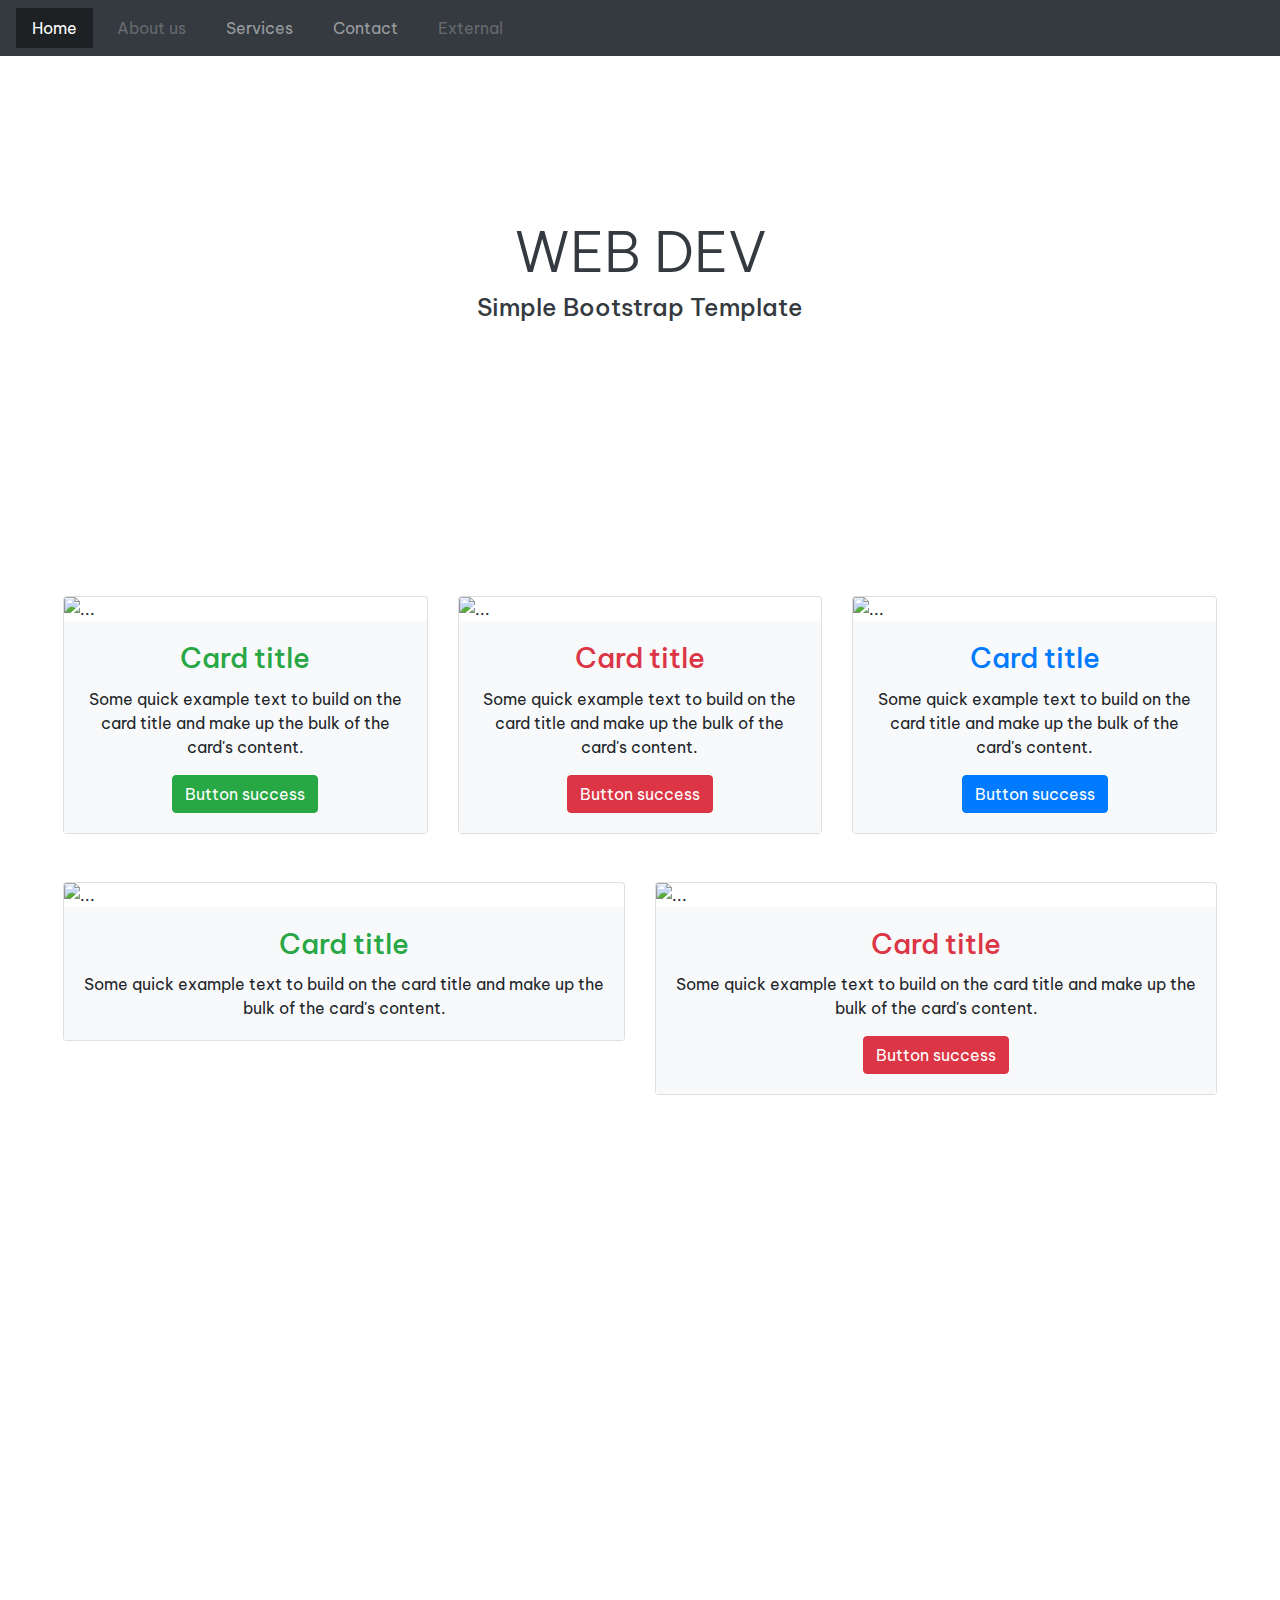
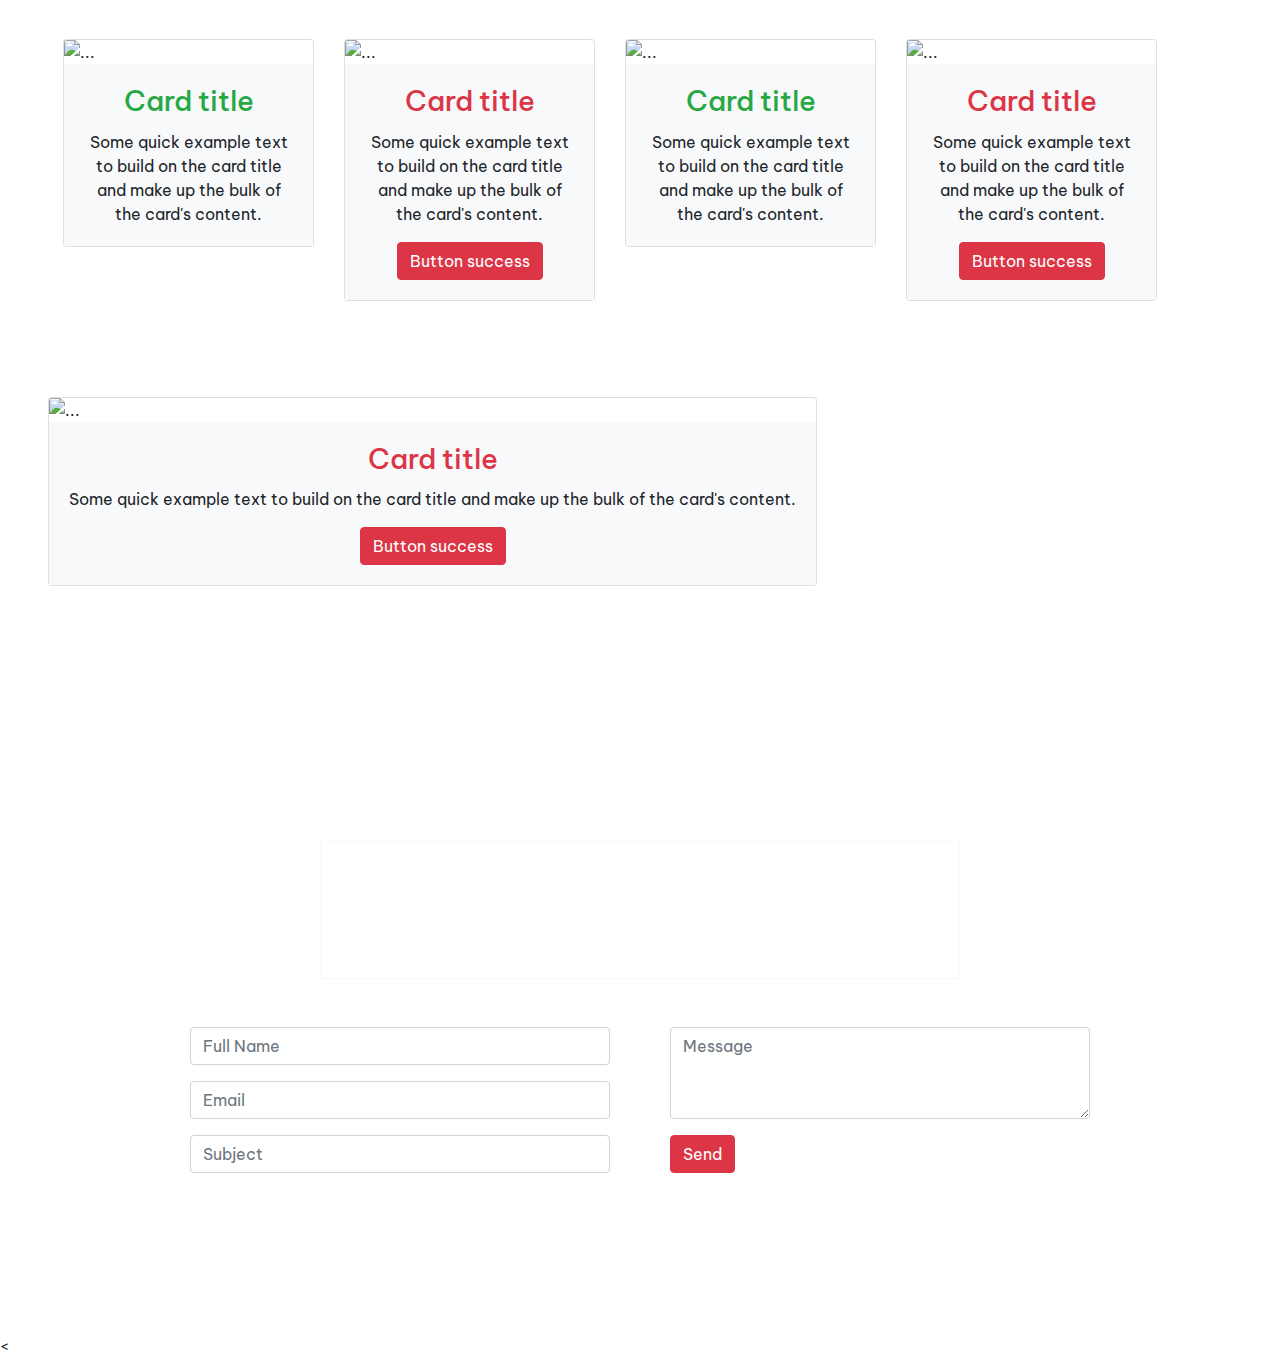
==== template1/index.html @ 03111ff4 "Initial commit" ====
<!DOCTYPE html>
<html>

<head>
    <meta charset="utf-8">
    <meta name="viewport" content="width=device-width, initial-scale=1.0">
    <link rel="stylesheet" href="https://stackpath.bootstrapcdn.com/bootstrap/4.3.1/css/bootstrap.min.css" integrity="sha384-ggOyR0iXCbMQv3Xipma34MD+dH/1fQ784/j6cY/iJTQUOhcWr7x9JvoRxT2MZw1T" crossorigin="anonymous">
    <link rel="stylesheet" type="text/css" href="style.css">
    <title>Template 1</title>
</head>

<body>
    <header class="fixed-top">
        <nav class="navbar navbar-expand-lg navbar-dark d-flex justify-content-end">
            <button class="navbar-toggler bg-dark bg-light" type="button" data-toggle="collapse" data-target="#navbarSupportedContent" aria-controls="navbarSupportedContent" aria-expanded="false" aria-label="Toggle navigation">
		    <span class="navbar-toggler-icon"></span>
		  </button>
            <div class="collapse navbar-collapse mt-2 bg-dark bg-light" id="navbarSupportedContent">
                <ul class="navbar-nav mr-auto">
                    <li class="nav-item d-flex">
                        <a class="nav-link text-center px-3 py-2 btn-dark active" id="btn-homepage">Home</a>
                    </li>
                    <li class="nav-item">
                        <a class="nav-link text-center px-3 py-2 btn-dark disabled" id="btn-homepage">About us</a>
                    </li>
                    <li class="nav-item">
                        <a class="nav-link  text-center px-3 py-2 btn-dark" id="btn-services">Services</a>
                    </li>
                    <li class="nav-item">
                        <a class="nav-link text-center px-3 py-2 btn-dark" id="btn-contact">Contact</a>
                    </li>
                    <li class="nav-item">
                        <a class="nav-link text-center px-3 py-2 btn-dark disabled">External</a>
                    </li>
            </div>
        </nav>
    </header>
    <main>
        <section id="homepage" class="d-flex justify-content-center align-items-center flex-column">
            <div id="homehero" class="pt-5 d-flex justify-content-center align-items-center flex-column container-fluid">
                <div class="mt-5 mb-5 d-flex justify-content-center align-items-center flex-column">
                    <h1 class="display-4 text-dark">WEB DEV</h1>
                    <h4 class="text-dark">Simple Bootstrap Template</h4>
                </div>
            </div>
            <div class="bg-white row w-100 pt-5 px-5">
                <div class="col-md-4 mt-5">
                    <div class="card">
                        <img src="https://making-the-web.com/sites/default/files/clipart/155554/fruit-garden-cliparts-155554-2408425.jpg" class="card-img-top" alt="...">
                        <div class="card-body text-center bg-light">
                            <h3 class="card-title text-success">Card title</h3>
                            <p class="card-text">Some quick example text to build on the card title and make up the bulk of the card's content.</p>
                            <button class="btn btn-success">Button success</button>
                        </div>
                    </div>
                </div>
                <div class="col-md-4 mt-5">
                    <div class="card">
                        <img src="https://making-the-web.com/sites/default/files/clipart/155554/fruit-garden-cliparts-155554-2408425.jpg" class="card-img-top" alt="...">
                        <div class="card-body text-center bg-light">
                            <h3 class="card-title text-danger">Card title</h3>
                            <p class="card-text">Some quick example text to build on the card title and make up the bulk of the card's content.</p>
                            <button class="btn btn-danger">Button success</button>
                        </div>
                    </div>
                </div>
                <div class="col-md-4 mt-5">
                    <div class="card">
                        <img src="https://making-the-web.com/sites/default/files/clipart/155554/fruit-garden-cliparts-155554-2408425.jpg" class="card-img-top" alt="...">
                        <div class="card-body text-center bg-light">
                            <h3 class="card-title text-primary">Card title</h3>
                            <p class="card-text">Some quick example text to build on the card title and make up the bulk of the card's content.</p>
                            <button class="btn btn-primary">Button success</button>
                        </div>
                    </div>
                </div>
                <div class="col-md-6 mt-5">
                    <div class="card">
                        <img src="https://making-the-web.com/sites/default/files/clipart/155554/fruit-garden-cliparts-155554-2408425.jpg" class="card-img-top" alt="...">
                        <div class="card-body text-center bg-light">
                            <h3 class="card-title text-success">Card title</h3>
                            <p class="card-text">Some quick example text to build on the card title and make up the bulk of the card's content.</p>
                        </div>
                    </div>
                </div>
                <div class="col-md-6 mt-5 mb-5">
                    <div class="card">
                        <img src="https://making-the-web.com/sites/default/files/clipart/155554/fruit-garden-cliparts-155554-2408425.jpg" class="card-img-top" alt="...">
                        <div class="card-body text-center bg-light">
                            <h3 class="card-title text-danger">Card title</h3>
                            <p class="card-text">Some quick example text to build on the card title and make up the bulk of the card's content.</p>
                            <button class="btn btn-danger">Button success</button>
                        </div>
                    </div>
                </div>
            </div>
        </section>
        <section id="services" class="d-flex justify-content-center align-items-center flex-column">
            <div id="homehero1" class="pt-5 d-flex justify-content-center align-items-center flex-column container-fluid">
                <div class="mt-5 mb-5 d-flex justify-content-center align-items-center flex-column">
                    <h1 class="display-4 text-white">Our services</h1>
                    <h5 class="text-white w-75">Lorem ipsum dolor sit amet, consectetur adipisicing elit, sed do eiusmod tempor incididunt ut labore et dolore magna aliqua. Ut enim ad minim veniam.
                    </h5>
                </div>
            </div>
            <div class="bg-white row w-100 pt-5 px-5">
                <div class="col-lg-6 col-sm-12 row">
                    <div class="col-lg-6  col-md-6 mt-5">
                        <div class="card">
                            <img src="https://making-the-web.com/sites/default/files/clipart/155554/fruit-garden-cliparts-155554-2408425.jpg" class="card-img-top" alt="...">
                            <div class="card-body text-center bg-light">
                                <h3 class="card-title text-success">Card title</h3>
                                <p class="card-text">Some quick example text to build on the card title and make up the bulk of the card's content.</p>
                            </div>
                        </div>
                    </div>
                    <div class="col-lg-6  col-md-6 mt-5 mb-5">
                        <div class="card">
                            <img src="https://making-the-web.com/sites/default/files/clipart/155554/fruit-garden-cliparts-155554-2408425.jpg" class="card-img-top" alt="...">
                            <div class="card-body text-center bg-light">
                                <h3 class="card-title text-danger">Card title</h3>
                                <p class="card-text">Some quick example text to build on the card title and make up the bulk of the card's content.</p>
                                <button class="btn btn-danger">Button success</button>
                            </div>
                        </div>
                    </div>
                </div>
                <div class="col-lg-6 col-sm-12 row">
                    <div class="col-lg-6  col-md-6 mt-5">
                        <div class="card">
                            <img src="https://making-the-web.com/sites/default/files/clipart/155554/fruit-garden-cliparts-155554-2408425.jpg" class="card-img-top" alt="...">
                            <div class="card-body text-center bg-light">
                                <h3 class="card-title text-success">Card title</h3>
                                <p class="card-text">Some quick example text to build on the card title and make up the bulk of the card's content.</p>
                            </div>
                        </div>
                    </div>
                    <div class="col-lg-6 col-md-6 mt-5 mb-5">
                        <div class="card">
                            <img src="https://making-the-web.com/sites/default/files/clipart/155554/fruit-garden-cliparts-155554-2408425.jpg" class="card-img-top" alt="...">
                            <div class="card-body text-center bg-light">
                                <h3 class="card-title text-danger">Card title</h3>
                                <p class="card-text">Some quick example text to build on the card title and make up the bulk of the card's content.</p>
                                <button class="btn btn-danger">Button success</button>
                            </div>
                        </div>
                    </div>
                </div>
                <div class="col-12-3 mt-5 mb-5">
                    <div class="card">
                        <img src="https://making-the-web.com/sites/default/files/clipart/155554/fruit-garden-cliparts-155554-2408425.jpg" class="card-img-top" alt="...">
                        <div class="card-body text-center bg-light">
                            <h3 class="card-title text-danger">Card title</h3>
                            <p class="card-text">Some quick example text to build on the card title and make up the bulk of the card's content.</p>
                            <button class="btn btn-danger">Button success</button>
                        </div>
                    </div>
                </div>
            </div>
        </section>
        <section id="contact">
            <form id="form-bg" class="d-flex justify-content-center align-items-center flex-column">
                <div class="w-50 border border-light px-5 py-4">
                    <p class="text-white text-center">
                        Lorem ipsum dolor sit amet, consectetur adipisicing elit, sed do eiusmod tempor incididunt ut labore et dolore magna aliqua. Ut enim ad minim veniam
                    </p>
                </div>
                <div class="row w-75 mt-5" id="contact-form">
                    <div class="col-md-6">
                        <div class="col-md-12">
                            <div class="form-group">
                                <input type="text" class="form-control" placeholder="Full Name">
                            </div>
                        </div>
                        <div class="col-md-12">
                            <div class="form-group">
                                <input type="text" class="form-control" placeholder="Email">
                            </div>
                        </div>
                        <div class="col-md-12">
                            <div class="form-group">
                                <input type="text" class="form-control" placeholder="Subject">
                            </div>
                        </div>
                    </div>
                    <div class="col-md-6">
                        <div class="col-md-12">
                            <div class="form-group">
                                <textarea class="form-control" id="text-area" placeholder="Message"></textarea>
                            </div>
                            <button class="btn btn-danger">Send</button>
                        </div>
                    </div>
                </div>
            </form>
        </section>
    </main>
</body>
<<script src="https://code.jquery.com/jquery-3.2.1.min.js"></script>
    <script src="https://cdnjs.cloudflare.com/ajax/libs/popper.js/1.14.7/umd/popper.min.js" integrity="sha384-UO2eT0CpHqdSJQ6hJty5KVphtPhzWj9WO1clHTMGa3JDZwrnQq4sF86dIHNDz0W1" crossorigin="anonymous"></script>
    <script src="https://stackpath.bootstrapcdn.com/bootstrap/4.3.1/js/bootstrap.min.js" integrity="sha384-JjSmVgyd0p3pXB1rRibZUAYoIIy6OrQ6VrjIEaFf/nJGzIxFDsf4x0xIM+B07jRM" crossorigin="anonymous"></script>
    <script type="text/javascript" src="script.js"></script>

</html>
---- template1/style.css ----
@import url('https://fonts.googleapis.com/css?family=Be+Vietnam&display=swap');


main section{
 	position: relative;
}

main section::after {
	content: "";
	background: url(https://making-the-web.com/sites/default/files/clipart/155554/fruit-garden-cliparts-155554-2408425.jpg);
	background-size: 100% 86%;
	background-attachment: fixed;
	opacity: 0.8;
	top: 0;
	left: 0;
	bottom: 0;
	right: 0;
	position: absolute;
	z-index: -1;
}

#homehero {
	min-height: 500px;
	position: relative;
}


#homehero1 {
	min-height: 400px;
	position: relative;
	z-index: 2;
}

#homehero1::after {
	content: "";
	background: url([data-uri]);
	background-size: 100% 100%;
	background-attachment: fixed;
	opacity: 1;
	top: 0;
	left: 0;
	bottom: 0;
	right: 0;
	position: absolute;
	z-index: -2;
}

form {
	min-height: 700px;
	position: relative;
	z-index: 2;
}

@media only screen and (max-width: 767px) {
	form {
		min-height: 900px;
	}
}

form::after {
	content: "";
	background: url(https://cdn.pixabay.com/photo/2018/08/14/13/23/ocean-3605547__340.jpg);
	background-size: 100% 100%;
	background-attachment: fixed;
	opacity: 1;
	top: 0;
	left: 0;
	bottom: 0;
	right: 0;
	position: absolute;
	z-index: -2;
}

#text-area {
	height: 92px;
}

#contact-form {
	height: 100px;
}

a {
	cursor: pointer;
	width: 100%;
}

a:hover {
	opacity: 0.8;
}

body {
	font-family: 'Be Vietnam', sans-serif;
}
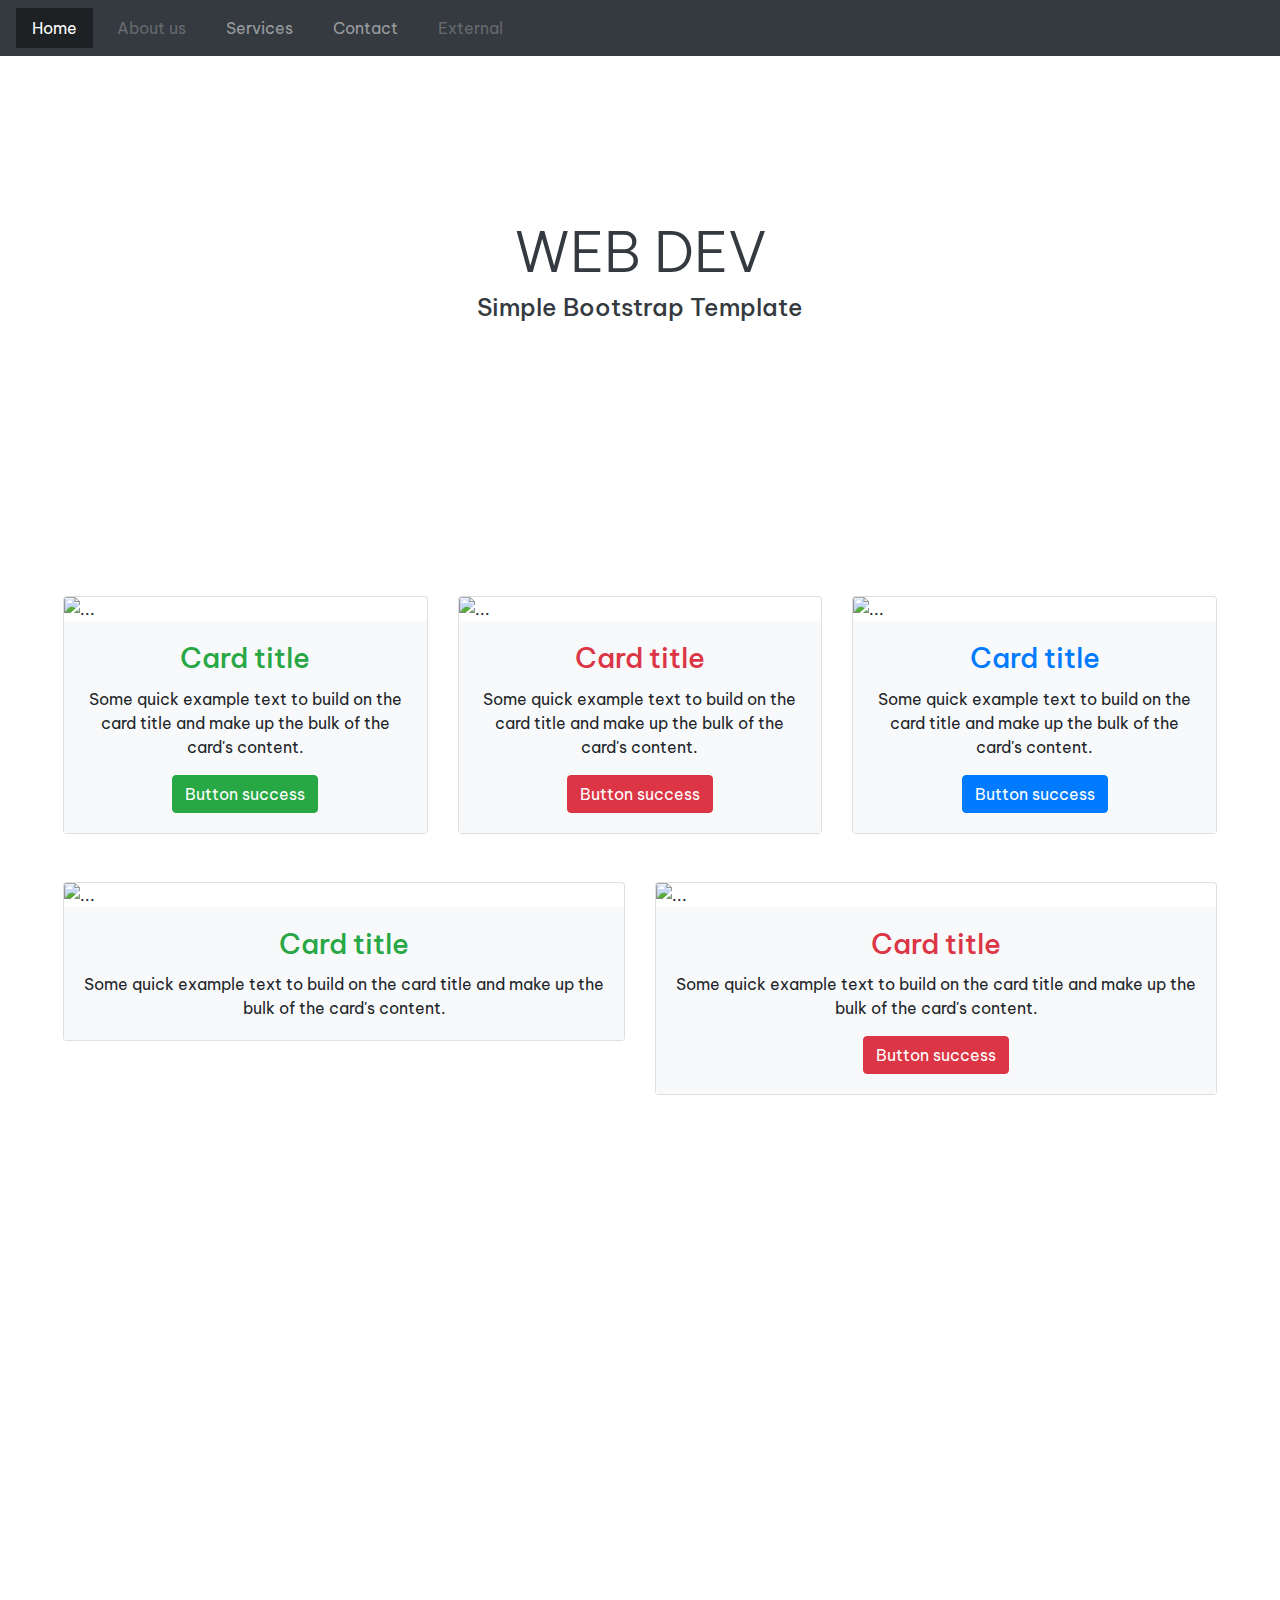
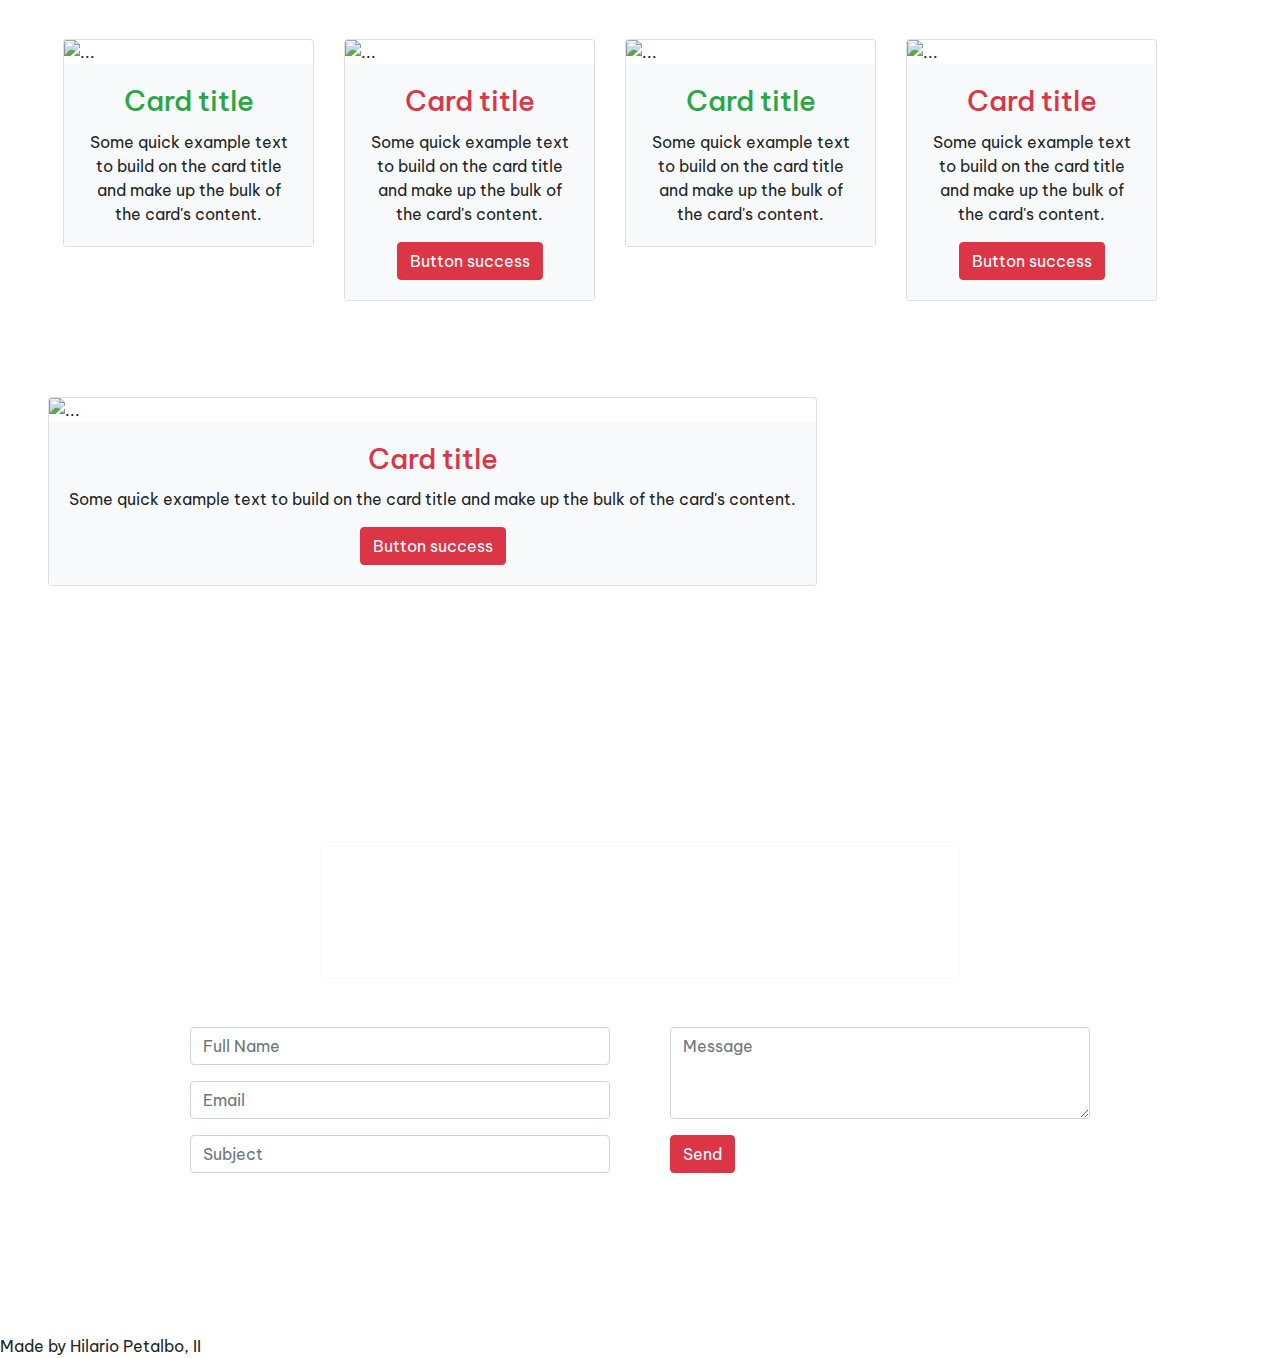
==== commit 819338eb: "fixed" ====
--- a/template1/index.html
+++ b/template1/index.html
@@ -195,10 +195,11 @@
             </form>
         </section>
     </main>
+<footer>Made by Hilario Petalbo, II</footer>
 </body>
-<<script src="https://code.jquery.com/jquery-3.2.1.min.js"></script>
+<script src="https://code.jquery.com/jquery-3.2.1.min.js"></script>
     <script src="https://cdnjs.cloudflare.com/ajax/libs/popper.js/1.14.7/umd/popper.min.js" integrity="sha384-UO2eT0CpHqdSJQ6hJty5KVphtPhzWj9WO1clHTMGa3JDZwrnQq4sF86dIHNDz0W1" crossorigin="anonymous"></script>
     <script src="https://stackpath.bootstrapcdn.com/bootstrap/4.3.1/js/bootstrap.min.js" integrity="sha384-JjSmVgyd0p3pXB1rRibZUAYoIIy6OrQ6VrjIEaFf/nJGzIxFDsf4x0xIM+B07jRM" crossorigin="anonymous"></script>
     <script type="text/javascript" src="script.js"></script>
 
-</html>+</html>
